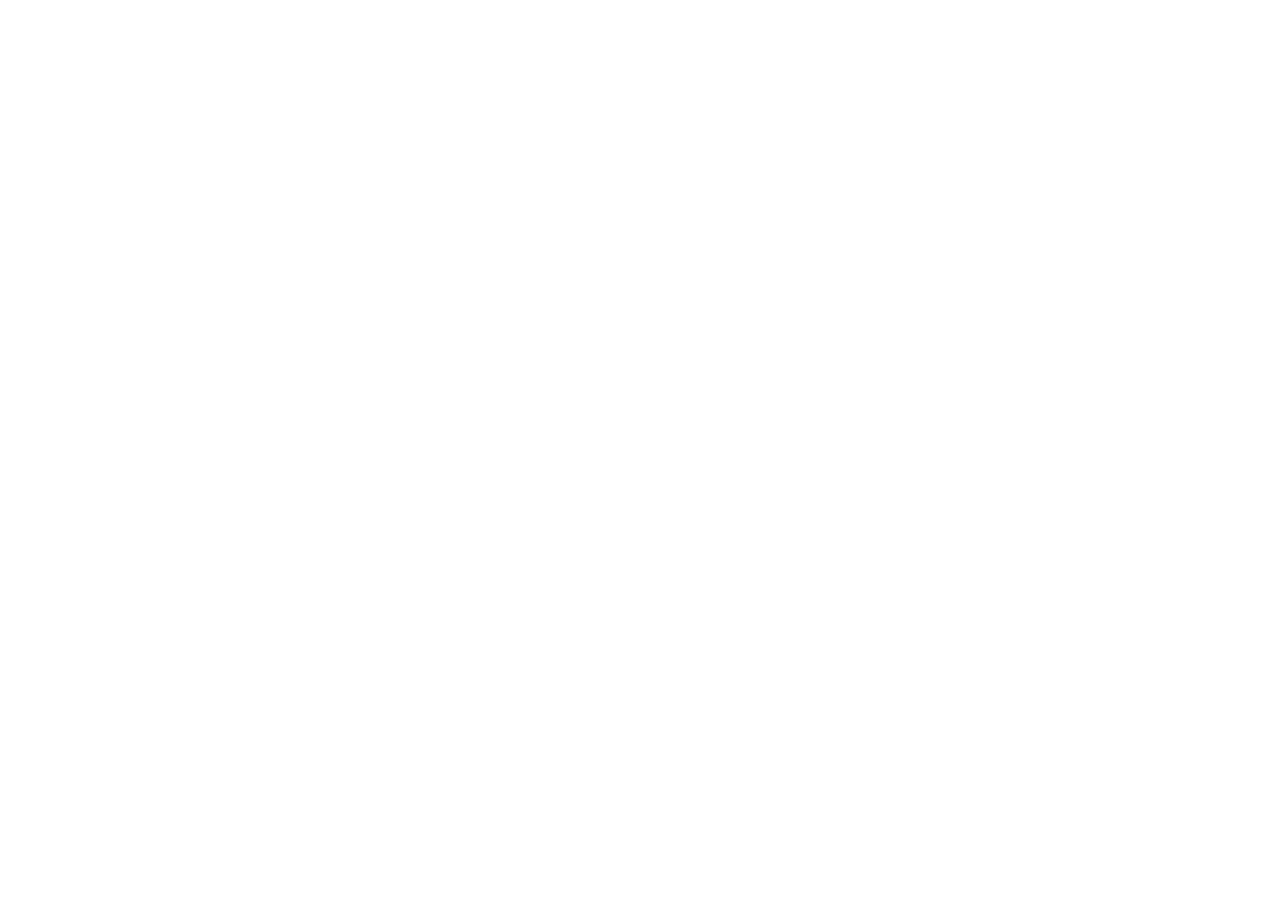
==== portafolio.html @ 35092cac "cración-de-estrtuctura-portafolio" ====
<!DOCTYPE html>
<html lang="es">

<head>
    <meta charset="UTF-8">
    <meta name="viewport" content="width=device-width, initial-scale=1.0">
    <title>Document</title>
</head>

<body>

</body>

</html>
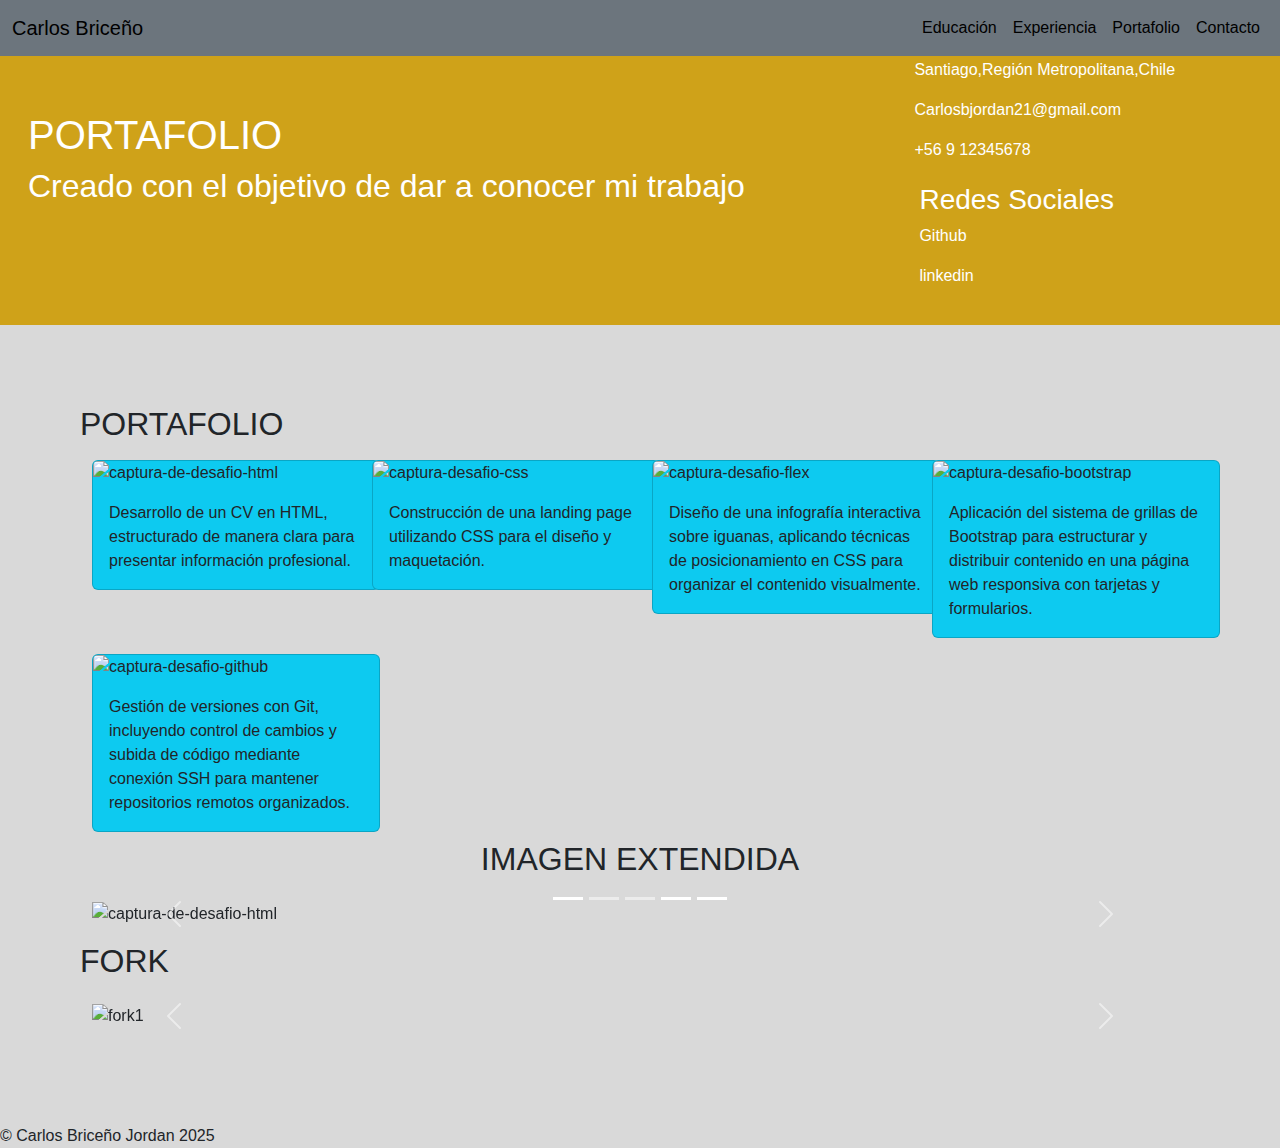
==== commit 5094898d: "Añadido de descripción de cada proyecto en tarjetas de portafolio" ====
--- a/portafolio.html
+++ b/portafolio.html
@@ -4,10 +4,277 @@
 <head>
     <meta charset="UTF-8">
     <meta name="viewport" content="width=device-width, initial-scale=1.0">
+    <link href="https://cdn.jsdelivr.net/npm/bootstrap@5.3.3/dist/css/bootstrap.min.css" rel="stylesheet"
+        integrity="sha384-QWTKZyjpPEjISv5WaRU9OFeRpok6YctnYmDr5pNlyT2bRjXh0JMhjY6hW+ALEwIH" crossorigin="anonymous">
+
+
+    <script src="https://kit.fontawesome.com/a5bd655464.js" crossorigin="anonymous"></script>
+
+    <link rel="preconnect" href="https://fonts.googleapis.com">
+    <link rel="preconnect" href="https://fonts.gstatic.com" crossorigin>
+    <link href="https://fonts.googleapis.com/css2?family=Roboto:wght@300&family=Sora:wght@600&display=swap"
+        rel="stylesheet">
+
+    <link rel="stylesheet" href="./assets/css/style.css">
+
     <title>Document</title>
 </head>
 
+
 <body>
+    <nav>
+        <nav class="navbar navbar-expand-lg bg-secondary titulos fixed-top">
+            <div class="container-fluid">
+                <a class="navbar-brand" href="./index.html">Carlos Briceño</a>
+                <button class="navbar-toggler" type="button" data-bs-toggle="collapse"
+                    data-bs-target="#navbarSupportedContent" aria-controls="navbarSupportedContent"
+                    aria-expanded="false" aria-label="Toggle navigation">
+                    <span class="navbar-toggler-icon"></span>
+                </button>
+                <div class="collapse navbar-collapse" id="navbarSupportedContent">
+                    <ul class="navbar-nav ms-auto mb-2 mb-lg-0">
+                        <li class="nav-item">
+                            <a class="nav-link active" aria-current="page" href="./index.html#Educación">Educación</a>
+                        </li>
+                        <li class="nav-item">
+                            <a class="nav-link active" href="./index.html#expeeriencia">Experiencia</a>
+                        </li>
+                        <li class="nav-item">
+                            <a class="nav-link active" aria-current="page" href="./portafolio.html">Portafolio</a>
+                        </li>
+                        <li class="nav-item">
+                            <a class="nav-link active" href="index.html#Contacto">Contacto</a>
+                        </li>
+                </div>
+            </div>
+        </nav>
+    </nav> <!--fin de nav-->
+
+
+    <header>
+
+
+        <div class="container-fluid">
+
+
+            <h1 class="titulos"> PORTAFOLIO</h1>
+
+            <h2 class="titulos2">Creado con el objetivo de dar a conocer mi trabajo</h2>
+
+
+
+        </div>
+        <section class="ajustes">
+
+            <div class="container-fluid">
+                <div class="row">
+                    <div class=" col-12 col-8" id="contacto">
+
+                        <h3>Contacto</h3>
+                        <P><i class="fa-solid fa-location-dot fa-xl" style="color: #ffffff;"></i>
+                            Santiago,Región
+                            Metropolitana,Chile</p>
+                        <P> <i class="fa-solid fa-envelope fa-xl" style="color: #ffffff;"></i>
+                            Carlosbjordan21@gmail.com </p>
+                        <P><i class="fa-solid fa-phone fa-xl" style="color: #ffffff;"></i> +56 9
+                            12345678
+
+                        </p>
+
+                    </div>
+
+                    <div class="col-12 col-4 ">
+                        <div class="ajuste2">
+                            <h3>Redes Sociales</h3>
+
+                            <p><i class="fa-brands fa-github fa-2xl"></i> <a href="https://github.com/Carlosdb21"
+                                    target="_blank" class="link-color">Github</a></p>
+                            <p><i class="fa-brands fa-linkedin fa-2xl"></i> <a href="www.linkedin.com/in/
+                                    carlos-briceño-aa7077184
+                                    " class="link-color">linkedin</a>
+                            </p>
+                        </div>
+
+                    </div>
+                </div>
+            </div>
+        </section>
+
+    </header> <!--fin header-->
+    <main>
+
+        <h2 class="ajuste4 titulos">PORTAFOLIO</h2>
+
+        <div class="container">
+            <div class="row">
+
+                <!--tarjeta1-->
+                <div class="col-sm-12 col-md-6 col-xl-3 my-2">
+                    <div class="card bg-info" style="width: 18rem;">
+                        <img src="./assets/img/desafio-html-cv.jpg" class="card-img-top" alt="captura-de-desafio-html">
+                        <div class="card-body">
+                            <p class="card-text">Desarrollo de un CV en HTML, estructurado de manera clara para presentar información profesional.</p>
+                        </div>
+                    </div>
+                </div>
+                <!--fintarjeta1-->
+                <!--tarjeta2-->
+                <div class="col-sm-12 col-md-6 col-xl-3 my-2">
+                    <div class="card bg-info" style="width: 18rem;">
+                        <img src="./assets/img/proyecto-css.jpg" class="card-img-top" alt="captura-desafio-css">
+                        <div class="card-body">
+                            <p class="card-text">Construcción de una landing page utilizando CSS para el diseño y maquetación.</p>
+                        </div>
+                    </div>
+                </div>
+                <!--fintarjeta2-->
+
+                <!--tarjeta3-->
+                <div class="col-sm-12 col-md-6 col-xl-3 my-2">
+                    <div class="card bg-info" style="width: 18rem;">
+                        <img src="./assets/img/proyecto-flex.jpg" class="card-img-top" alt="captura-desafio-flex">
+                        <div class="card-body">
+                            <p class="card-text">Diseño de una infografía interactiva sobre iguanas, aplicando técnicas
+                                de posicionamiento en CSS para organizar el contenido visualmente.</p>
+                        </div>
+                    </div>
+                </div>
+                <!--fintarjeta3-->
+
+                <!--tarjeta4-->
+                <div class="col-sm-12 col-md-6 col-xl-3 my-2">
+                    <div class="card bg-info" style="width: 18rem;">
+                        <img src="./assets/img/desafio-bootstrap.jpg" class="card-img-top"
+                            alt="captura-desafio-bootstrap">
+                        <div class="card-body">
+                            <p class="card-text">Aplicación del sistema de grillas de Bootstrap para estructurar y
+                                distribuir contenido en una página web responsiva con tarjetas y formularios.</p>
+                        </div>
+                    </div>
+                </div>
+                <!--fintarjeta4-->
+
+                <!--tarjeta5-->
+                <div class="col-sm-12 col-md-6 col-xl-3 my-2">
+                    <div class="card bg-info" style="width: 18rem;">
+                        <img src="./assets/img/desafiogit.jpg" class="card-img-top" alt="captura-desafio-github">
+                        <div class="card-body">
+                            <p class="card-text">Gestión de versiones con Git, incluyendo control de cambios y subida de
+                                código mediante conexión SSH para mantener repositorios remotos organizados.</p>
+                        </div>
+                    </div>
+                </div>
+                <!--fintarjeta5-->
+
+
+
+
+            </div>
+        </div>
+        <!--fin tarjetas-->
+
+        <h2 class="titulos ajuste">IMAGEN EXTENDIDA</h2>
+
+        <div class="container-fluid">
+            <div class="row">
+                <div class="col-sm-12 col-md-12 col-xl-12- my-3">
+
+                    <div id="carouselExampleIndicators" class="carousel slide">
+                        <div class="carousel-indicators">
+                            <button type="button" data-bs-target="#carouselExampleIndicators" data-bs-slide-to="0"
+                                class="active" aria-current="true" aria-label="Slide 1"></button>
+                            <button type="button" data-bs-target="#carouselExampleIndicators" data-bs-slide-to="1"
+                                aria-label="Slide 2"></button>
+                            <button type="button" data-bs-target="#carouselExampleIndicators" data-bs-slide-to="2"
+                                aria-label="Slide 3"></button>
+                            <button type="button" data-bs-target="#carouselExampleIndicators" data-bs-slide-to="3"
+                                class="active" aria-current="true" aria-label="Slide 4"></button>
+                            <button type="button" data-bs-target="#carouselExampleIndicators" data-bs-slide-to="4"
+                                class="active" aria-current="true" aria-label="Slide 5"></button>
+
+                        </div>
+                        <div class="carousel-inner">
+                            <div class="carousel-item active">
+                                <img src="./assets/img/desafio-html-cv.jpg" class="d-block w-100"
+                                    alt="captura-de-desafio-html">
+                            </div>
+                            <div class="carousel-item">
+                                <img src="./assets/img/proyecto-css.jpg" class="d-block w-100"
+                                    alt="captura-desafio-css">
+                            </div>
+                            <div class="carousel-item">
+                                <img src="./assets/img/proyecto-flex.jpg" class="d-block w-100"
+                                    alt="captura-desafio-flex">
+                            </div>
+                            <div class="carousel-item">
+                                <img src="./assets/img/desafio-bootstrap.jpg" class="d-block w-100"
+                                    alt="captura-desafio-bootstrap">
+                            </div>
+                            <div class="carousel-item">
+                                <img src="./assets/img/desafiogit.jpg" class="d-block w-100"
+                                    alt="captura-desafio-github">
+                            </div>
+                        </div>
+                        <button class="carousel-control-prev" type="button" data-bs-target="#carouselExampleIndicators"
+                            data-bs-slide="prev">
+                            <span class="carousel-control-prev-icon" aria-hidden="true"></span>
+                            <span class="visually-hidden">Previous</span>
+                        </button>
+                        <button class="carousel-control-next" type="button" data-bs-target="#carouselExampleIndicators"
+                            data-bs-slide="next">
+                            <span class="carousel-control-next-icon" aria-hidden="true"></span>
+                            <span class="visually-hidden">Next</span>
+                        </button>
+                    </div>
+
+
+                </div>
+
+            </div>
+        </div>
+
+        <!--fork-->
+        <h2 class="ajuste4 titulos"> FORK</h2>
+        <div class="container-fluid">
+            <div class="row">
+
+                <div class="col-sm-12 col-md-12 col-xl-12- my-3">
+                    <div id="carouselExampleFade" class="carousel slide carousel-fade">
+                        <div class="carousel-inner">
+                            <div class="carousel-item active">
+                                <img src="./assets/img/fork1.jpg" class="d-block w-100" alt="fork1">
+                            </div>
+                            <div class="carousel-item">
+                                <img src="./assets/img/fork-2.jpg" class="d-block w-100" alt="fork2">
+                            </div>
+                        </div>
+                        <button class="carousel-control-prev" type="button" data-bs-target="#carouselExampleFade"
+                            data-bs-slide="prev">
+                            <span class="carousel-control-prev-icon" aria-hidden="true"></span>
+                            <span class="visually-hidden">Previous</span>
+                        </button>
+                        <button class="carousel-control-next" type="button" data-bs-target="#carouselExampleFade"
+                            data-bs-slide="next">
+                            <span class="carousel-control-next-icon" aria-hidden="true"></span>
+                            <span class="visually-hidden">Next</span>
+                        </button>
+                    </div>
+                </div>
+            </div>
+        </div>
+    </main>
+
+
+
+
+    <footer>
+        &copy; Carlos Briceño Jordan 2025
+    </footer>
+
+    <script src="https://cdn.jsdelivr.net/npm/bootstrap@5.3.3/dist/js/bootstrap.bundle.min.js"
+        integrity="sha384-YvpcrYf0tY3lHB60NNkmXc5s9fDVZLESaAA55NDzOxhy9GkcIdslK1eN7N6jIeHz"
+        crossorigin="anonymous"></script>
+
 
 </body>
 
--- a/assets/css/style.css
+++ b/assets/css/style.css
@@ -0,0 +1,66 @@
+* {
+    margin: 0;
+    border: 0;
+    padding: 0;
+}
+
+body {
+    background-color: #d9d9d9;
+    font-family: 'Relawey', Arial, Helvetica, sans-serif;
+    font-weight: 500;
+}
+
+main {
+    padding: 80px;
+}
+
+header {
+    background-color: #cfa219;
+    color: white;
+    display: flex;
+    align-items: center;
+    padding: 1rem;
+}
+
+.ajuste {
+    text-align: center;
+}
+
+/*centraeltexto*/
+
+
+
+header img {
+    width: 15vw;
+}
+
+.link-color {
+    color: rgb(255, 255, 255);
+    text-decoration: none;
+
+}
+
+.link-color:hover {
+    color: black;
+}
+
+.ajuste2 {
+    padding: 5px;
+}
+
+*
+/*ajusta espacio entre inconos git*/
+
+.coloracordeon1 .coloracordeonboton {
+    background-color: #001f3f;
+    border-color: #001f3f;
+    color: white;
+
+}
+
+/*ajusta las listas*/
+.ajuste3 {
+    text-align: left;
+
+
+}